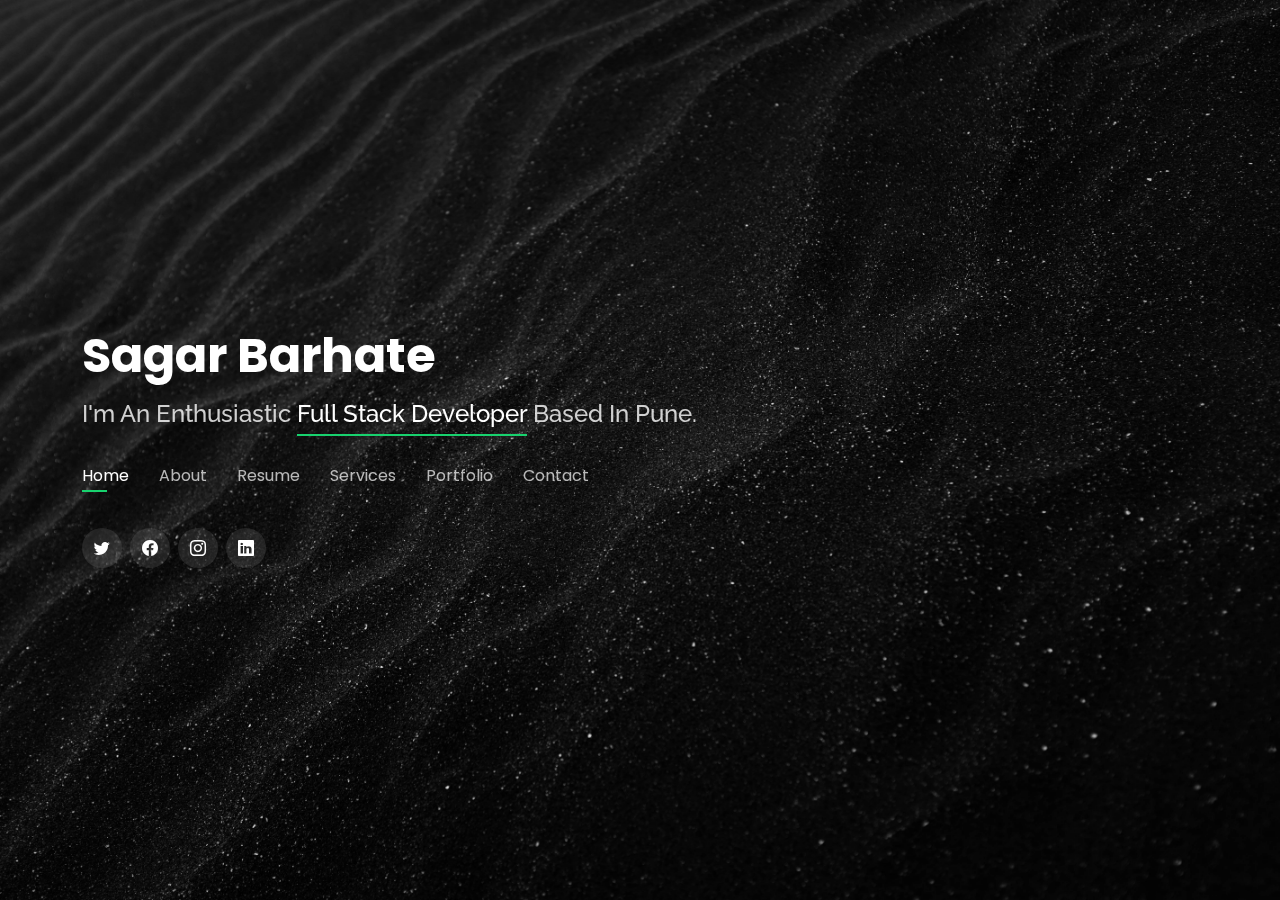
==== index.html @ d7d7c629 "initial code" ====
<!DOCTYPE html>
<html lang="en">

<head>
  <meta charset="utf-8">
  <meta content="width=device-width, initial-scale=1.0" name="viewport">

  <title>Personal Bootstrap Template</title>
  <meta content="" name="description">
  <meta content="" name="keywords">

  <!-- Favicons -->
  <link href="assets/img/favicon.png" rel="icon">
  <link href="assets/img/apple-touch-icon.png" rel="apple-touch-icon">

  <!-- Google Fonts -->
  <link
    href="https://fonts.googleapis.com/css?family=Open+Sans:300,300i,400,400i,600,600i,700,700i|Raleway:300,300i,400,400i,500,500i,600,600i,700,700i|Poppins:300,300i,400,400i,500,500i,600,600i,700,700i"
    rel="stylesheet">

  <!-- Vendor CSS Files -->
  <link href="assets/vendor/bootstrap/css/bootstrap.min.css" rel="stylesheet">
  <link href="assets/vendor/bootstrap-icons/bootstrap-icons.css" rel="stylesheet">
  <link href="assets/vendor/boxicons/css/boxicons.min.css" rel="stylesheet">
  <link href="assets/vendor/glightbox/css/glightbox.min.css" rel="stylesheet">
  <link href="assets/vendor/remixicon/remixicon.css" rel="stylesheet">
  <link href="assets/vendor/swiper/swiper-bundle.min.css" rel="stylesheet">

  <!-- Template Main CSS File -->
  <link href="assets/css/style.css" rel="stylesheet">

  <!-- =======================================================
  * Template Name: Personal
  * Updated: Sep 18 2023 with Bootstrap v5.3.2
  * Template URL: https://bootstrapmade.com/personal-free-resume-bootstrap-template/
  * Author: BootstrapMade.com
  * License: https://bootstrapmade.com/license/
  ======================================================== -->
</head>

<body>

  <!-- ======= Header ======= -->
  <header id="header">
    <div class="container">

      <h1><a href="index.html">Sagar Barhate</a></h1>
      <!-- Uncomment below if you prefer to use an image logo -->
      <!-- <a href="index.html" class="mr-auto"><img src="assets/img/logo.png" alt="" class="img-fluid"></a> -->
      <h2> I'm An Enthusiastic <span>Full Stack Developer</span> Based In Pune.
      </h2>
      

      <nav id="navbar" class="navbar">
        <ul>
          <li><a class="nav-link active" href="#header">Home</a></li>
          <li><a class="nav-link" href="#about">About</a></li>
          <li><a class="nav-link" href="#resume">Resume</a></li>
          <li><a class="nav-link" href="#services">Services</a></li>
          <li><a class="nav-link" href="#portfolio">Portfolio</a></li>
          <li><a class="nav-link" href="#contact">Contact</a></li>
        </ul>
        <i class="bi bi-list mobile-nav-toggle"></i>
      </nav><!-- .navbar -->

      <div class="social-links">
        <a href="#" class="twitter"><i class="bi bi-twitter"></i></a>
        <a href="#" class="facebook"><i class="bi bi-facebook"></i></a>
        <a href="#" class="instagram"><i class="bi bi-instagram"></i></a>
        <a href="https://www.linkedin.com/feed/" target="_blank" class="linkedin"><i class="bi bi-linkedin"></i></a>

      </div>

    </div>
  </header><!-- End Header -->

  <!-- ======= About Section ======= -->
  <section id="about" class="about">

    <!-- ======= About Me ======= -->
    <div class="about-me container">

      <div class="section-title">
        <h2>About</h2>
        <p>Learn more about me</p>
      </div>

      <div class="row">
        <div class="col-lg-4" data-aos="fade-right">
          <img src="assets/img/me.jpg" class="img-fluid" alt="">
        </div>
        <div class="col-lg-8 pt-4 pt-lg-0 content" data-aos="fade-left">
          <h3>Full Stack Developer</h3>
          <p class="fst-italic">
            Dynamic and dedicated frontend developer with 1 year of experience crafting responsive web applications. Proficient in leveraging Angular's robust framework to deliver intuitive user experiences. Skilled in TypeScript, HTML5, and CSS3, with a passion for clean, efficient code and problem-solving. Expertise includes creating dynamic applications and dynamically generating CSS classes. Additionally, deeply passionate about UI/UX design, consistently striving to enhance user interactions and aesthetics. A collaborative team player committed to continuous learning and staying abreast of emerging trends in web development.In addition to my expertise in WordPress CMS, I also possess advanced skills in backend development. Specifically, I excel in designing and implementing CRUD APIs, leveraging my deep understanding of backend technologies to create robust and scalable solutions.
          </p>
          <div class="row">
            <div class="col-lg-6">
              <ul>
                <li><i class="bi bi-chevron-right"></i> <strong>Birthday:</strong> <span>09 Jan 2000</span></li>
                <li><i class="bi bi-chevron-right"></i> <strong>Website:</strong> <span>www.example.com</span></li>
                <li><i class="bi bi-chevron-right"></i> <strong>Phone:</strong> <span>7066664725</span></li>
                <li><i class="bi bi-chevron-right"></i> <strong>City:</strong> <span>Pune</span></li>
              </ul>
            </div>
            <div class="col-lg-6">
              <ul>
                <li><i class="bi bi-chevron-right"></i> <strong>Age:</strong> <span>23</span></li>
                <li><i class="bi bi-chevron-right"></i> <strong>Degree:</strong> <span>Bachelor of Technology</span></li>
                <li><i class="bi bi-chevron-right"></i> <strong>Email:</strong>
                  <span>barhatesagar0301@gmail.com</span>
                </li>
                <li><i class="bi bi-chevron-right"></i> <strong>Freelance:</strong> <span>Available</span></li>
              </ul>
            </div>
          </div>
          <p>

          </p>
        </div>
      </div>

    </div><!-- End About Me -->

    <!-- ======= Counts ======= -->
    <div class="counts container">

      <div class="row">

        <div class="col-lg-3 col-md-6">
          <div class="count-box">
            <i class="bi bi-emoji-smile"></i>
            <span data-purecounter-start="0" data-purecounter-end="232" data-purecounter-duration="1"
              class="purecounter"></span>
            <p>Happy Clients</p>
          </div>
        </div>

        <div class="col-lg-3 col-md-6 mt-5 mt-md-0">
          <div class="count-box">
            <i class="bi bi-journal-richtext"></i>
            <span data-purecounter-start="0" data-purecounter-end="521" data-purecounter-duration="1"
              class="purecounter"></span>
            <p>Projects</p>
          </div>
        </div>

        <div class="col-lg-3 col-md-6 mt-5 mt-lg-0">
          <div class="count-box">
            <i class="bi bi-headset"></i>
            <span data-purecounter-start="0" data-purecounter-end="1463" data-purecounter-duration="1"
              class="purecounter"></span>
            <p>Hours Of Support</p>
          </div>
        </div>

        <div class="col-lg-3 col-md-6 mt-5 mt-lg-0">
          <div class="count-box">
            <i class="bi bi-award"></i>
            <span data-purecounter-start="0" data-purecounter-end="24" data-purecounter-duration="1"
              class="purecounter"></span>
            <p>Awards</p>
          </div>
        </div>

      </div>

    </div><!-- End Counts -->

    <!-- ======= Skills  ======= -->
    <div class="skills container">

      <div class="section-title">
        <h2>Skills</h2>
      </div>

      <div class="row skills-content">

        <div class="col-lg-6">

          <div class="progress">
            <span class="skill">HTML <i class="val">100%</i></span>
            <div class="progress-bar-wrap">
              <div class="progress-bar" role="progressbar" aria-valuenow="100" aria-valuemin="0" aria-valuemax="100">
              </div>
            </div>
          </div>

          <div class="progress">
            <span class="skill">CSS <i class="val">90%</i></span>
            <div class="progress-bar-wrap">
              <div class="progress-bar" role="progressbar" aria-valuenow="90" aria-valuemin="0" aria-valuemax="100">
              </div>
            </div>
          </div>

          <div class="progress">
            <span class="skill">TypeScript <i class="val">75%</i></span>
            <div class="progress-bar-wrap">
              <div class="progress-bar" role="progressbar" aria-valuenow="75" aria-valuemin="0" aria-valuemax="100">
              </div>
            </div>
          </div>

        </div>

        <div class="col-lg-6">

          <div class="progress">
            <span class="skill">Java <i class="val">80%</i></span>
            <div class="progress-bar-wrap">
              <div class="progress-bar" role="progressbar" aria-valuenow="80" aria-valuemin="0" aria-valuemax="100">
              </div>
            </div>
          </div>

          <div class="progress">
            <span class="skill">WordPress/CMS <i class="val">80%</i></span>
            <div class="progress-bar-wrap">
              <div class="progress-bar" role="progressbar" aria-valuenow="90" aria-valuemin="0" aria-valuemax="100">
              </div>
            </div>
          </div>

          <div class="progress">
            <span class="skill">Photoshop <i class="val">55%</i></span>
            <div class="progress-bar-wrap">
              <div class="progress-bar" role="progressbar" aria-valuenow="55" aria-valuemin="0" aria-valuemax="100">
              </div>
            </div>
          </div>

        </div>

      </div>

    </div><!-- End Skills -->

    <!-- ======= Interests ======= -->
    <div class="interests container">

      <div class="section-title">
        <h2>Interests</h2>
      </div>

      <div class="row">
        <div class="col-lg-3 col-md-4">
          <div class="icon-box">
            <i class="ri-store-line" style="color: #ffbb2c;"></i>
            <h3>Core Java</h3>
          </div>
        </div>
        <div class="col-lg-3 col-md-4 mt-4 mt-md-0">
          <div class="icon-box">
            <i class="ri-bar-chart-box-line" style="color: #5578ff;"></i>
            <h3>Advance Java </h3>
          </div>
        </div>
        <div class="col-lg-3 col-md-4 mt-4 mt-md-0">
          <div class="icon-box">
            <i class="ri-base-station-line" style="color: #e80368;"></i>
            <h3>Angular</h3>
          </div>
        </div>
        <div class="col-lg-3 col-md-4 mt-4 mt-lg-0">
          <div class="icon-box">
            <i class="ri-paint-brush-line" style="color: #e361ff;"></i>
            <h3>HTML 5</h3>
          </div>
        </div>
        <div class="col-lg-3 col-md-4 mt-4">
          <div class="icon-box">
            <i class="ri-sip-line" style="color: #47aeff;"></i>
            <h3>CSS 3</h3>
          </div>
        </div>
        <div class="col-lg-3 col-md-4 mt-4">
          <div class="icon-box">
            <i class="ri-gradienter-line" style="color: #ffa76e;"></i>
            <h3>Type Script</h3>
          </div>
        </div>
        <div class="col-lg-3 col-md-4 mt-4">
          <div class="icon-box">
            <i class="ri-file-list-3-line" style="color: #11dbcf;"></i>
            <h3>WordPress</h3>
          </div>
        </div>
        <div class="col-lg-3 col-md-4 mt-4">
          <div class="icon-box">
            <i class="ri-database-2-line" style="color: #4233ff;"></i>
            <h3>SQL</h3>
          </div>
        </div>
        <!-- <div class="col-lg-3 col-md-4 mt-4">
          <div class="icon-box">
            <i class="ri-anchor-line" style="color: #b2904f;"></i>
            <h3>esponsive design</h3>
          </div>
        </div>
        <div class="col-lg-3 col-md-4 mt-4">
          <div class="icon-box">
            <i class="ri-disc-line" style="color: #b20969;"></i>
            <h3>Moton Ideal</h3>
          </div>
        </div>
        <div class="col-lg-3 col-md-4 mt-4">
          <div class="icon-box">
            <i class="ri-base-station-line" style="color: #ff5828;"></i>
            <h3>Verdo Park</h3>
          </div>
        </div>
        <div class="col-lg-3 col-md-4 mt-4">
          <div class="icon-box">
            <i class="ri-fingerprint-line" style="color: #29cc61;"></i>
            <h3>Flavor Nivelanda</h3>
          </div>
        </div>
      </div> -->

    </div><!-- End Interests -->

    <!-- ======= Testimonials ======= -->
    <div class="testimonials container">

      <div class="section-title">
        <h2>Area Of Technical Expertise</h2>
      </div>

      <div class="testimonials-slider swiper" data-aos="fade-up" data-aos-delay="100">
        <div class="swiper-wrapper">

          <div class="swiper-slide">
            <div class="testimonial-item">
              <p>
                <i class="bx bxs-quote-alt-left quote-icon-left"></i>
                As an Angular expert, I specialize in harnessing Angular's robust capabilities to dynamically interpret JSON inputs, generating tailored HTML components, and applying corresponding CSS styles. This mastery enables the creation of dynamic systems that seamlessly adapt to user specifications, ensuring a highly customizable and responsive user experience.
                <i class="bx bxs-quote-alt-right quote-icon-right"></i>
              </p>
              <img src="assets/img/areaOfexpertise/Anular image.png" class="testimonial-img" alt="Angular image">
              <h3>Angular</h3>
            </div>
          </div><!-- End testimonial item -->

          <div class="swiper-slide">
            <div class="testimonial-item">
              <p>
                <i class="bx bxs-quote-alt-left quote-icon-left"></i>
                As an HTML expert, creating a dynamic component based on user-provided JSON requires a system proficient in parsing the JSON input to identify essential fields. This system then dynamically generates the corresponding HTML structure for seamless integration into web applications.I guarantee intuitive and responsive web applications tailored to unique user requirements.
                <i class="bx bxs-quote-alt-right quote-icon-right"></i>
              </p>
              <img src="assets/img/areaOfexpertise/HTML image.png" class="testimonial-img" alt="HTML image">
              <h3>HTML</h3>
            </div>
          </div><!-- End testimonial item -->

          <div class="swiper-slide">
            <div class="testimonial-item">
              <p>
                <i class="bx bxs-quote-alt-left quote-icon-left"></i>
                As a CSS expert, my proficiency dynamically generating styles based user-provided JSON data enhance web components dynamically. By leveraging techniques, I precise interpretation JSON inputs generate CSS styles seamlessly integrate HTML structures. This expertise facilitates visually appealing responsive web components tailored user specifications
                 <i class="bx bxs-quote-alt-right quote-icon-right"></i>
              </p>
              <img src="assets/img/areaOfexpertise/CSS image.png" class="testimonial-img" alt="CSS image">
              <h3>CSS</h3>
            </div>
          </div><!-- End testimonial item -->

          <div class="swiper-slide">
            <div class="testimonial-item">
              <p>
                <i class="bx bxs-quote-alt-left quote-icon-left"></i>
                As a TypeScript expert, I specialize in leveraging the language's robust features to build scalable and maintainable applications. With a deep understanding of TypeScript's static typing, object-oriented principles, and advanced language constructs, I excel in crafting efficient and error-free code that meets the demands of complex software projects.
                <i class="bx bxs-quote-alt-right quote-icon-right"></i>
              </p>
              <img src="assets/img/areaOfexpertise/TS image.png" class="testimonial-img" alt="">
              <h3>Type Script</h3>
            </div>
          </div><!-- End testimonial item -->

          <div class="swiper-slide">
            <div class="testimonial-item">
              <p>
                <i class="bx bxs-quote-alt-left quote-icon-left"></i>
                As a Java expert, I excel in developing robust and scalable applications using the Java programming language. With a deep understanding of Java's core concepts, object-oriented principles, and extensive libraries, I specialize in crafting efficient, reliable, and innovative software solutions that meet the demands of complex projects.
                 <i class="bx bxs-quote-alt-right quote-icon-right"></i>
              </p>
              <img src="assets/img/areaOfexpertise/java image.png" class="testimonial-img" alt="Java image">
              <h3>Java</h3>
          
            </div>
          </div><!-- End testimonial item -->


          <div class="swiper-slide">
            <div class="testimonial-item">
              <p>
                <i class="bx bxs-quote-alt-left quote-icon-left"></i>
                As an SQL expert, I specialize in designing, optimizing, and managing relational databases. With a deep understanding of SQL queries.I excel in ensuring efficient data retrieval, manipulation, and storage for diverse business needs. My expertise extends to performance tuning, security implementation, and seamless integration of databases within complex software ecosystems.
                 <i class="bx bxs-quote-alt-right quote-icon-right"></i>
              </p>
              <img src="assets/img/areaOfexpertise/SQL image.jpg" class="testimonial-img" alt="SQL image">
              <h3>SQL</h3>
          
            </div>
        </div>
        </div>
        <div class="swiper-pagination"></div>
      </div>

      <div class="owl-carousel testimonials-carousel">

      </div>

    </div><!-- End Testimonials  -->

  </section><!-- End About Section -->

  <!-- ======= Resume Section ======= -->


  <section id="resume" class="resume">
    <div class="container">
      <div style="float: right;">
        <button class="button-85" id="downloadResumeBtn">Download Resume</button>
        </div>
      <div class="section-title">
        <h2>Resume</h2>
        <p>Check My Resume</p>
      
      </div>
      <script>
        document.getElementById("downloadResumeBtn").addEventListener("click", function() {
          // Change 'your_resume.pdf' to the actual path of your PDF file
          var pdfPath = 'assets/SagarBarhateResume1.pdf';
          var link = document.createElement('a');
          link.href = pdfPath;
          link.download = 'Sagar_Dinkar_Barhate_Resume.pdf';
          link.click();
        });
      </script>
      <div class="row">
        <div class="col-lg-6">
          <h3 class="resume-title">Sumary</h3>
          <div class="resume-item pb-0">
            <h4>About Me</h4>
            <p><em>Dynamic and dedicated frontend developer with 1 year of experience crafting responsive web
                applications. Proficient in leveraging Angular's robust framework to deliver intuitive user experiences.
                Skilled in TypeScript, HTML5, and CSS3, with a passion for clean, efficient code and problem-solving.
                Expertise includes creating dynamic applications and dynamically generating CSS classes. Additionally,
                deeply passionate about UI/UX design, consistently striving to enhance user interactions and aesthetics.
                A collaborative team player committed to continuous learning and staying abreast of emerging trends in
                web development.</em></p>
          </div>

          <h3 class="resume-title">Education</h3>
          <div class="resume-item">
            <h4>Full Stack Web Development Course</h4>
            <p><em>Hefshine Software (Pune)</em></p>
          </div>
          <div class="resume-item">
            <h4>Bachelor of Technology in Mechanical Engineering</h4>
            <p><em>J.T.Mahajan College of Engineering Faizpur</em></p>
            <p>Dr. Babasaheb Ambedkar Technological University Lonere.</p>
            <p>CGPA: 8.85</p>
            <h5>August-2022</h5>
          </div>
          <div class="resume-item">
            <h4>Higher Secondary Certificate</h4>
            <p>Maharashtra State Board Of Secondary and Higher Secondary, Pune (Nashik Division), Maharashtra</p>
            <p>Percentage: 80.77%</p>
            <h5>February-2018</h5>
          </div>
          <div class="resume-item">
            <h4>Secondary School Certificate</h4>
            <p>
              Maharashtra State Board Of Secondary and Higher Secondary, Pune (Nashik Division), Maharashtra
            </p>
            <p>Percentage: 85.20%</p>
            <h5>March-2016</h5>
          </div>

        </div>

        <div class="col-lg-6">
          <h3 class="resume-title">Professional Experience</h3>
          <div class="resume-item">
            <h4>Junior Software Devloper</h4>
            <p><em>MEDIMAZE SOFTWARE PRIVATE LIMITED</em></p>
            <h5>March 2023 - Present</h5>
            <p>Project : Generic (HMIS) Health Management Information System</p>
            <p>As a core team member of the Health Management Information System (HMIS) project, pivotal in ensuring its
              success through multifaceted contributions:</p>
            <ul>
              <li>Played a key role in the implementation of a system designed to construct dynamic components and
                generate CSS dynamically based on user-supplied JSON for essential fields. This involved developing
                algorithms to interpret JSON data, analyzing it to identify essential fields and their styling
                properties, and dynamically generating corresponding HTML components alongside relevant CSS styles. The
                outcome was a dynamically tailored component crafted according to the user's requirements.</li>
              <li>Spearheaded the personalization feature implementation, allowing users to select from a variety of
                themes and customize the application interface according to their preferences. This included dynamic
                theming capabilities and role-based permission management for enhanced usability and security.</li>
              <li>Played a key role in the implementation of robust data management strategies, enabling seamless
                integration of PrimeNG and Bootstrap libraries to enrich user experience with responsive and visually
                appealing design components.</li>
              <li>Leveraged TypeScript interfaces to define clear data structures, promoting consistency and preventing
                type-related errors throughout the project's development lifecycle.</li>
              <li>Implemented seamless API binding, establishing a robust connection between the frontend and backend
                systems, facilitating efficient data exchange and communication between different components of the
                application.</li>
              <p>This role demanded meticulous attention to detail, effective communication within cross-functional
                teams, and a proactive approach towards problem-solving, resulting in the successful delivery of a
                dynamic and user-centric HMIS solution. </p>
            </ul>
            </p>
          </div>
        </div>
      </div>
    </div>


  </section><!-- End Resume Section -->

  <!-- ======= Services Section ======= -->
  <section id="services" class="services">
    <div class="container">

      <div class="section-title">
        <h2>Services</h2>
        <p>My Services</p>
      </div>

      <div class="row">
        <div class="col-lg-4 col-md-6 d-flex align-items-stretch">
          <div class="icon-box">
            <div class="icon"><i class="bx bxl-dribbble"></i></div>
            <h4><a href="">Lorem Ipsum</a></h4>
            <p>Voluptatum deleniti atque corrupti quos dolores et quas molestias excepturi</p>
          </div>
        </div>

        <div class="col-lg-4 col-md-6 d-flex align-items-stretch mt-4 mt-md-0">
          <div class="icon-box">
            <div class="icon"><i class="bx bx-file"></i></div>
            <h4><a href="">Sed ut perspiciatis</a></h4>
            <p>Duis aute irure dolor in reprehenderit in voluptate velit esse cillum dolore</p>
          </div>
        </div>

        <div class="col-lg-4 col-md-6 d-flex align-items-stretch mt-4 mt-lg-0">
          <div class="icon-box">
            <div class="icon"><i class="bx bx-tachometer"></i></div>
            <h4><a href="">Magni Dolores</a></h4>
            <p>Excepteur sint occaecat cupidatat non proident, sunt in culpa qui officia</p>
          </div>
        </div>

        <div class="col-lg-4 col-md-6 d-flex align-items-stretch mt-4">
          <div class="icon-box">
            <div class="icon"><i class="bx bx-world"></i></div>
            <h4><a href="">Nemo Enim</a></h4>
            <p>At vero eos et accusamus et iusto odio dignissimos ducimus qui blanditiis</p>
          </div>
        </div>

        <div class="col-lg-4 col-md-6 d-flex align-items-stretch mt-4">
          <div class="icon-box">
            <div class="icon"><i class="bx bx-slideshow"></i></div>
            <h4><a href="">Dele cardo</a></h4>
            <p>Quis consequatur saepe eligendi voluptatem consequatur dolor consequuntur</p>
          </div>
        </div>

        <div class="col-lg-4 col-md-6 d-flex align-items-stretch mt-4">
          <div class="icon-box">
            <div class="icon"><i class="bx bx-arch"></i></div>
            <h4><a href="">Divera don</a></h4>
            <p>Modi nostrum vel laborum. Porro fugit error sit minus sapiente sit aspernatur</p>
          </div>
        </div>

      </div>

    </div>
  </section><!-- End Services Section -->

  <!-- ======= Portfolio Section ======= -->
  <section id="portfolio" class="portfolio">
    <div class="container">

      <div class="section-title">
        <h2>Portfolio</h2>
        <p>My Works</p>
      </div>

      <div class="row">
        <div class="col-lg-12 d-flex justify-content-center">
          <ul id="portfolio-flters">
            <li data-filter="*" class="filter-active">All</li>
            <li data-filter=".filter-app">App</li>
            <li data-filter=".filter-card">Card</li>
            <li data-filter=".filter-web">Web</li>
          </ul>
        </div>
      </div>

      <div class="row portfolio-container">

        <div class="col-lg-4 col-md-6 portfolio-item filter-app">
          <div class="portfolio-wrap">
            <img src="assets/img/portfolio/portfolio-1.jpg" class="img-fluid" alt="">
            <div class="portfolio-info">
              <h4>App 1</h4>
              <p>App</p>
              <div class="portfolio-links">
                <a href="assets/img/portfolio/portfolio-1.jpg" data-gallery="portfolioGallery"
                  class="portfolio-lightbox" title="App 1"><i class="bx bx-plus"></i></a>
                <a href="portfolio-details.html" data-gallery="portfolioDetailsGallery" data-glightbox="type: external"
                  class="portfolio-details-lightbox" title="Portfolio Details"><i class="bx bx-link"></i></a>
              </div>
            </div>
          </div>
        </div>

        <div class="col-lg-4 col-md-6 portfolio-item filter-web">
          <div class="portfolio-wrap">
            <img src="assets/img/portfolio/portfolio-2.jpg" class="img-fluid" alt="">
            <div class="portfolio-info">
              <h4>Web 3</h4>
              <p>Web</p>
              <div class="portfolio-links">
                <a href="assets/img/portfolio/portfolio-2.jpg" data-gallery="portfolioGallery"
                  class="portfolio-lightbox" title="Web 3"><i class="bx bx-plus"></i></a>
                <a href="portfolio-details.html" data-gallery="portfolioDetailsGallery" data-glightbox="type: external"
                  class="portfolio-details-lightbox" title="Portfolio Details"><i class="bx bx-link"></i></a>
              </div>
            </div>
          </div>
        </div>

        <div class="col-lg-4 col-md-6 portfolio-item filter-app">
          <div class="portfolio-wrap">
            <img src="assets/img/portfolio/portfolio-3.jpg" class="img-fluid" alt="">
            <div class="portfolio-info">
              <h4>App 2</h4>
              <p>App</p>
              <div class="portfolio-links">
                <a href="assets/img/portfolio/portfolio-3.jpg" data-gallery="portfolioGallery"
                  class="portfolio-lightbox" title="App 2"><i class="bx bx-plus"></i></a>
                <a href="portfolio-details.html" data-gallery="portfolioDetailsGallery" data-glightbox="type: external"
                  class="portfolio-details-lightbox" title="Portfolio Details"><i class="bx bx-link"></i></a>
              </div>
            </div>
          </div>
        </div>

        <div class="col-lg-4 col-md-6 portfolio-item filter-card">
          <div class="portfolio-wrap">
            <img src="assets/img/portfolio/portfolio-4.jpg" class="img-fluid" alt="">
            <div class="portfolio-info">
              <h4>Card 2</h4>
              <p>Card</p>
              <div class="portfolio-links">
                <a href="assets/img/portfolio/portfolio-4.jpg" data-gallery="portfolioGallery"
                  class="portfolio-lightbox" title="Card 2"><i class="bx bx-plus"></i></a>
                <a href="portfolio-details.html" data-gallery="portfolioDetailsGallery" data-glightbox="type: external"
                  class="portfolio-details-lightbox" title="Portfolio Details"><i class="bx bx-link"></i></a>
              </div>
            </div>
          </div>
        </div>

        <div class="col-lg-4 col-md-6 portfolio-item filter-web">
          <div class="portfolio-wrap">
            <img src="assets/img/portfolio/portfolio-5.jpg" class="img-fluid" alt="">
            <div class="portfolio-info">
              <h4>Web 2</h4>
              <p>Web</p>
              <div class="portfolio-links">
                <a href="assets/img/portfolio/portfolio-5.jpg" data-gallery="portfolioGallery"
                  class="portfolio-lightbox" title="Web 2"><i class="bx bx-plus"></i></a>
                <a href="portfolio-details.html" data-gallery="portfolioDetailsGallery" data-glightbox="type: external"
                  class="portfolio-details-lightbox" title="Portfolio Details"><i class="bx bx-link"></i></a>
              </div>
            </div>
          </div>
        </div>

        <div class="col-lg-4 col-md-6 portfolio-item filter-app">
          <div class="portfolio-wrap">
            <img src="assets/img/portfolio/portfolio-6.jpg" class="img-fluid" alt="">
            <div class="portfolio-info">
              <h4>App 3</h4>
              <p>App</p>
              <div class="portfolio-links">
                <a href="assets/img/portfolio/portfolio-6.jpg" data-gallery="portfolioGallery"
                  class="portfolio-lightbox" title="App 3"><i class="bx bx-plus"></i></a>
                <a href="portfolio-details.html" data-gallery="portfolioDetailsGallery" data-glightbox="type: external"
                  class="portfolio-details-lightbox" title="Portfolio Details"><i class="bx bx-link"></i></a>
              </div>
            </div>
          </div>
        </div>

        <div class="col-lg-4 col-md-6 portfolio-item filter-card">
          <div class="portfolio-wrap">
            <img src="assets/img/portfolio/portfolio-7.jpg" class="img-fluid" alt="">
            <div class="portfolio-info">
              <h4>Card 1</h4>
              <p>Card</p>
              <div class="portfolio-links">
                <a href="assets/img/portfolio/portfolio-7.jpg" data-gallery="portfolioGallery"
                  class="portfolio-lightbox" title="Card 1"><i class="bx bx-plus"></i></a>
                <a href="portfolio-details.html" data-gallery="portfolioDetailsGallery" data-glightbox="type: external"
                  class="portfolio-details-lightbox" title="Portfolio Details"><i class="bx bx-link"></i></a>
              </div>
            </div>
          </div>
        </div>

        <div class="col-lg-4 col-md-6 portfolio-item filter-card">
          <div class="portfolio-wrap">
            <img src="assets/img/portfolio/portfolio-8.jpg" class="img-fluid" alt="">
            <div class="portfolio-info">
              <h4>Card 3</h4>
              <p>Card</p>
              <div class="portfolio-links">
                <a href="assets/img/portfolio/portfolio-8.jpg" data-gallery="portfolioGallery"
                  class="portfolio-lightbox" title="Card 3"><i class="bx bx-plus"></i></a>
                <a href="portfolio-details.html" data-gallery="portfolioDetailsGallery" data-glightbox="type: external"
                  class="portfolio-details-lightbox" title="Portfolio Details"><i class="bx bx-link"></i></a>
              </div>
            </div>
          </div>
        </div>

        <div class="col-lg-4 col-md-6 portfolio-item filter-web">
          <div class="portfolio-wrap">
            <img src="assets/img/portfolio/portfolio-9.jpg" class="img-fluid" alt="">
            <div class="portfolio-info">
              <h4>Web 3</h4>
              <p>Web</p>
              <div class="portfolio-links">
                <a href="assets/img/portfolio/portfolio-9.jpg" data-gallery="portfolioGallery"
                  class="portfolio-lightbox" title="Web 3"><i class="bx bx-plus"></i></a>
                <a href="portfolio-details.html" data-gallery="portfolioDetailsGallery" data-glightbox="type: external"
                  class="portfolio-details-lightbox" title="Portfolio Details"><i class="bx bx-link"></i></a>
              </div>
            </div>
          </div>
        </div>

      </div>

    </div>
  </section><!-- End Portfolio Section -->

  <!-- ======= Contact Section ======= -->
  <section id="contact" class="contact">
    <div class="container">

      <div class="section-title">
        <h2>Contact</h2>
        <p>Contact Me</p>
      </div>

      <div class="row mt-2">

        <div class="col-md-6 d-flex align-items-stretch">
          <div class="info-box">
            <i class="bx bx-map"></i>
            <h3>My Address</h3>
            <p>Near Mayureshwar Ganapati Mandir,Dange Chauk,Pune</p>
          </div>
        </div>

        <div class="col-md-6 mt-4 mt-md-0 d-flex align-items-stretch">
          <div class="info-box">
            <i class="bx bx-share-alt"></i>
            <h3>Social Profiles</h3>
            <div class="social-links">
              <!-- <a href="#" class="twitter"><i class="bi bi-twitter"></i></a> -->
              <a href="#" class="facebook"><i class="bi bi-facebook"></i></a>
              <a href="#" class="instagram"><i class="bi bi-instagram"></i></a>
              <a href="#" class="google-plus"><i class="bi bi-skype"></i></a>
              <a href="#" class="linkedin"><i class="bi bi-linkedin"></i></a>
            </div>
          </div>
        </div>

        <div class="col-md-6 mt-4 d-flex align-items-stretch">
          <div class="info-box">
            <i class="bx bx-envelope"></i>
            <h3>Email Me</h3>
            <p>barhatesagar0301@gmail.com</p>
          </div>
        </div>
        <div class="col-md-6 mt-4 d-flex align-items-stretch">
          <div class="info-box">
            <i class="bx bx-phone-call"></i>
            <h3>Call Me</h3>
            <p>+91 7066664725 </p>
          </div>
        </div>
      </div>

      

    </div>
  </section><!-- End Contact Section -->

  <div class="credits">
    <!-- All the links in the footer should remain intact. -->
    <!-- You can delete the links only if you purchased the pro version. -->
    <!-- Licensing information: https://bootstrapmade.com/license/ -->
    <!-- Purchase the pro version with working PHP/AJAX contact form: https://bootstrapmade.com/personal-free-resume-bootstrap-template/ -->
    <!-- Designed by <a href="https://bootstrapmade.com/">BootstrapMade</a> -->
  </div>

  <!-- Vendor JS Files -->
  <script src="assets/vendor/purecounter/purecounter_vanilla.js"></script>
  <script src="assets/vendor/bootstrap/js/bootstrap.bundle.min.js"></script>
  <script src="assets/vendor/glightbox/js/glightbox.min.js"></script>
  <script src="assets/vendor/isotope-layout/isotope.pkgd.min.js"></script>
  <script src="assets/vendor/swiper/swiper-bundle.min.js"></script>
  <script src="assets/vendor/waypoints/noframework.waypoints.js"></script>
  <script src="assets/vendor/php-email-form/validate.js"></script>

  <!-- Template Main JS File -->
  <script src="assets/js/main.js"></script>

</body>

</html>
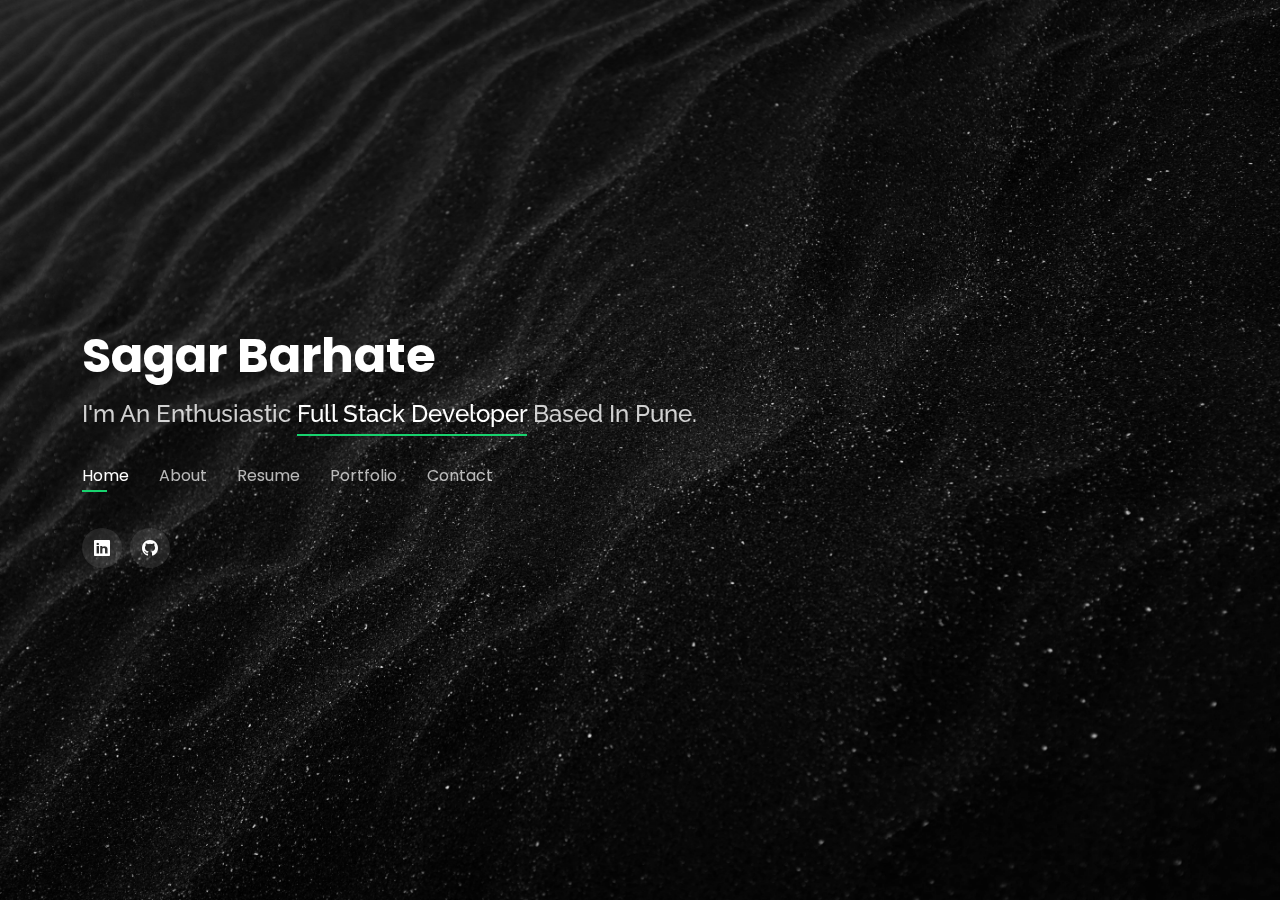
==== commit 7e26a2a6: "porfolio changes" ====
--- a/index.html
+++ b/index.html
@@ -5,13 +5,13 @@
   <meta charset="utf-8">
   <meta content="width=device-width, initial-scale=1.0" name="viewport">
 
-  <title>Personal Bootstrap Template</title>
+  <title>Sagar Barhate Portfolio</title>
   <meta content="" name="description">
   <meta content="" name="keywords">
 
   <!-- Favicons -->
-  <link href="assets/img/favicon.png" rel="icon">
-  <link href="assets/img/apple-touch-icon.png" rel="apple-touch-icon">
+  <link href="assets/img/companyLogo.jpg" rel="icon">
+  <link href="assets/img/companyLogo.jpg" rel="apple-touch-icon">
 
   <!-- Google Fonts -->
   <link
@@ -56,7 +56,7 @@
           <li><a class="nav-link active" href="#header">Home</a></li>
           <li><a class="nav-link" href="#about">About</a></li>
           <li><a class="nav-link" href="#resume">Resume</a></li>
-          <li><a class="nav-link" href="#services">Services</a></li>
+          <!-- <li><a class="nav-link" href="#services">Services</a></li> -->
           <li><a class="nav-link" href="#portfolio">Portfolio</a></li>
           <li><a class="nav-link" href="#contact">Contact</a></li>
         </ul>
@@ -64,11 +64,10 @@
       </nav><!-- .navbar -->
 
       <div class="social-links">
-        <a href="#" class="twitter"><i class="bi bi-twitter"></i></a>
-        <a href="#" class="facebook"><i class="bi bi-facebook"></i></a>
-        <a href="#" class="instagram"><i class="bi bi-instagram"></i></a>
-        <a href="https://www.linkedin.com/feed/" target="_blank" class="linkedin"><i class="bi bi-linkedin"></i></a>
-
+         <!-- <a href="#" class="twitter"><i class="bi bi-twitter"></i></a>
+        <a href="#" class="facebook"><i class="bi bi-facebook"></i></a> -->
+        <a href="https://www.linkedin.com/in/sagar-barhate-/" target="_blank" class="linkedin"><i class="bi bi-linkedin"></i></a>
+        <a href="https://github.com/barhatesagar" target="_blank" class="instagram"><i class="bi bi-github"></i></a> 
       </div>
 
     </div>
@@ -87,12 +86,12 @@
 
       <div class="row">
         <div class="col-lg-4" data-aos="fade-right">
-          <img src="assets/img/me.jpg" class="img-fluid" alt="">
+          <img src="assets/img/sagar11.png"  class="img-fluid" alt="">
         </div>
         <div class="col-lg-8 pt-4 pt-lg-0 content" data-aos="fade-left">
           <h3>Full Stack Developer</h3>
           <p class="fst-italic">
-            Dynamic and dedicated frontend developer with 1 year of experience crafting responsive web applications. Proficient in leveraging Angular's robust framework to deliver intuitive user experiences. Skilled in TypeScript, HTML5, and CSS3, with a passion for clean, efficient code and problem-solving. Expertise includes creating dynamic applications and dynamically generating CSS classes. Additionally, deeply passionate about UI/UX design, consistently striving to enhance user interactions and aesthetics. A collaborative team player committed to continuous learning and staying abreast of emerging trends in web development.In addition to my expertise in WordPress CMS, I also possess advanced skills in backend development. Specifically, I excel in designing and implementing CRUD APIs, leveraging my deep understanding of backend technologies to create robust and scalable solutions.
+            Dynamic and dedicated frontend developer with 1.5 year of experience crafting responsive web applications. Proficient in leveraging Angular's robust framework to deliver intuitive user experiences. Skilled in TypeScript, HTML5, and CSS3, with a passion for clean, efficient code and problem-solving. Expertise includes creating dynamic applications and dynamically generating CSS classes. Additionally, deeply passionate about UI/UX design, consistently striving to enhance user interactions and aesthetics. A collaborative team player committed to continuous learning and staying abreast of emerging trends in web development.In addition to my expertise in WordPress CMS, I also possess advanced skills in backend development. Specifically, I excel in designing and implementing CRUD APIs, leveraging my deep understanding of backend technologies to create robust and scalable solutions.
           </p>
           <div class="row">
             <div class="col-lg-6">
@@ -123,7 +122,7 @@
     </div><!-- End About Me -->
 
     <!-- ======= Counts ======= -->
-    <div class="counts container">
+    <!-- <div class="counts container">
 
       <div class="row">
 
@@ -165,7 +164,8 @@
 
       </div>
 
-    </div><!-- End Counts -->
+    </div> -->
+    <!-- End Counts -->
 
     <!-- ======= Skills  ======= -->
     <div class="skills container">
@@ -223,7 +223,7 @@
           </div>
 
           <div class="progress">
-            <span class="skill">Photoshop <i class="val">55%</i></span>
+            <span class="skill">Bootstrap <i class="val">85%</i></span>
             <div class="progress-bar-wrap">
               <div class="progress-bar" role="progressbar" aria-valuenow="55" aria-valuemin="0" aria-valuemax="100">
               </div>
@@ -432,7 +432,7 @@
       <script>
         document.getElementById("downloadResumeBtn").addEventListener("click", function() {
           // Change 'your_resume.pdf' to the actual path of your PDF file
-          var pdfPath = 'assets/SagarBarhateResume1.pdf';
+          var pdfPath = 'assets/Sagar Barhate Resume.pdf';
           var link = document.createElement('a');
           link.href = pdfPath;
           link.download = 'Sagar_Dinkar_Barhate_Resume.pdf';
@@ -444,7 +444,7 @@
           <h3 class="resume-title">Sumary</h3>
           <div class="resume-item pb-0">
             <h4>About Me</h4>
-            <p><em>Dynamic and dedicated frontend developer with 1 year of experience crafting responsive web
+            <p><em>Dynamic and dedicated frontend developer with 1.5 year of experience crafting responsive web
                 applications. Proficient in leveraging Angular's robust framework to deliver intuitive user experiences.
                 Skilled in TypeScript, HTML5, and CSS3, with a passion for clean, efficient code and problem-solving.
                 Expertise includes creating dynamic applications and dynamically generating CSS classes. Additionally,
@@ -597,9 +597,9 @@
         <div class="col-lg-12 d-flex justify-content-center">
           <ul id="portfolio-flters">
             <li data-filter="*" class="filter-active">All</li>
-            <li data-filter=".filter-app">App</li>
-            <li data-filter=".filter-card">Card</li>
-            <li data-filter=".filter-web">Web</li>
+            <li data-filter=".filter-app">Project</li>
+            <!-- <li data-filter=".filter-card">Dashboard</li> -->
+            <!-- <li data-filter=".filter-web">Web</li> -->
           </ul>
         </div>
       </div>
@@ -608,13 +608,13 @@
 
         <div class="col-lg-4 col-md-6 portfolio-item filter-app">
           <div class="portfolio-wrap">
-            <img src="assets/img/portfolio/portfolio-1.jpg" class="img-fluid" alt="">
-            <div class="portfolio-info">
-              <h4>App 1</h4>
-              <p>App</p>
-              <div class="portfolio-links">
-                <a href="assets/img/portfolio/portfolio-1.jpg" data-gallery="portfolioGallery"
-                  class="portfolio-lightbox" title="App 1"><i class="bx bx-plus"></i></a>
+            <img src="assets/img/portfolio/ApulakiProject11.png" class="img-fluid" alt="">
+            <div class="portfolio-info">
+              <h4>Project 1 : Apulki HMIS</h4>
+              <p>web</p>
+              <div class="portfolio-links">
+                <!-- <a href="assets/img/portfolio/ApulakiProject11.png" data-gallery="portfolioGallery"
+                  class="portfolio-lightbox" title="Project 1"><i class="bx bx-plus"></i></a> -->
                 <a href="portfolio-details.html" data-gallery="portfolioDetailsGallery" data-glightbox="type: external"
                   class="portfolio-details-lightbox" title="Portfolio Details"><i class="bx bx-link"></i></a>
               </div>
@@ -622,7 +622,7 @@
           </div>
         </div>
 
-        <div class="col-lg-4 col-md-6 portfolio-item filter-web">
+        <!-- <div class="col-lg-4 col-md-6 portfolio-item filter-web">
           <div class="portfolio-wrap">
             <img src="assets/img/portfolio/portfolio-2.jpg" class="img-fluid" alt="">
             <div class="portfolio-info">
@@ -636,25 +636,27 @@
               </div>
             </div>
           </div>
-        </div>
+        </div> -->
 
         <div class="col-lg-4 col-md-6 portfolio-item filter-app">
           <div class="portfolio-wrap">
-            <img src="assets/img/portfolio/portfolio-3.jpg" class="img-fluid" alt="">
-            <div class="portfolio-info">
-              <h4>App 2</h4>
-              <p>App</p>
-              <div class="portfolio-links">
-                <a href="assets/img/portfolio/portfolio-3.jpg" data-gallery="portfolioGallery"
-                  class="portfolio-lightbox" title="App 2"><i class="bx bx-plus"></i></a>
-                <a href="portfolio-details.html" data-gallery="portfolioDetailsGallery" data-glightbox="type: external"
-                  class="portfolio-details-lightbox" title="Portfolio Details"><i class="bx bx-link"></i></a>
-              </div>
-            </div>
-          </div>
-        </div>
-
-        <div class="col-lg-4 col-md-6 portfolio-item filter-card">
+            <img src="assets/img/portfolio/Manuguru1.png" class="img-fluid" alt="">
+            <div class="portfolio-info">
+              <h4>Project 2 : Manuguru HMIS</h4>
+              <p>Web</p>
+              <div class="portfolio-links">
+                <!-- <a href="assets/img/portfolio/portfolio-3.jpg" data-gallery="portfolioGallery"
+                  class="portfolio-lightbox" title="App 2"><i class="bx bx-plus"></i></a> -->
+                <a href="manuguru.html" data-gallery="portfolioDetailsGallery" data-glightbox="type: external"
+                  class="portfolio-details-lightbox" title="Portfolio Details"><i class="bx bx-link"></i></a>
+              </div>
+            </div>
+          </div>
+        </div>
+
+
+      
+        <!-- <div class="col-lg-4 col-md-6 portfolio-item filter-card">
           <div class="portfolio-wrap">
             <img src="assets/img/portfolio/portfolio-4.jpg" class="img-fluid" alt="">
             <div class="portfolio-info">
@@ -668,41 +670,56 @@
               </div>
             </div>
           </div>
-        </div>
-
-        <div class="col-lg-4 col-md-6 portfolio-item filter-web">
-          <div class="portfolio-wrap">
-            <img src="assets/img/portfolio/portfolio-5.jpg" class="img-fluid" alt="">
-            <div class="portfolio-info">
-              <h4>Web 2</h4>
+        </div> -->
+
+        <!-- <div class="col-lg-4 col-md-6 portfolio-item filter-web">
+          <div class="portfolio-wrap">
+            <img src="assets/img/portfolio/ApulakiProject.png" class="img-fluid" alt="">
+            <div class="portfolio-info">
+              <h4>Project : Apulki</h4>
               <p>Web</p>
               <div class="portfolio-links">
-                <a href="assets/img/portfolio/portfolio-5.jpg" data-gallery="portfolioGallery"
-                  class="portfolio-lightbox" title="Web 2"><i class="bx bx-plus"></i></a>
+                <a href="assets/img/portfolio/ApulakiProject.png" data-gallery="portfolioGallery"
+                  class="portfolio-lightbox" title="Apulki 2"><i class="bx bx-plus"></i></a>
                 <a href="portfolio-details.html" data-gallery="portfolioDetailsGallery" data-glightbox="type: external"
                   class="portfolio-details-lightbox" title="Portfolio Details"><i class="bx bx-link"></i></a>
               </div>
             </div>
           </div>
-        </div>
+        </div> -->
 
         <div class="col-lg-4 col-md-6 portfolio-item filter-app">
           <div class="portfolio-wrap">
-            <img src="assets/img/portfolio/portfolio-6.jpg" class="img-fluid" alt="">
-            <div class="portfolio-info">
-              <h4>App 3</h4>
-              <p>App</p>
-              <div class="portfolio-links">
-                <a href="assets/img/portfolio/portfolio-6.jpg" data-gallery="portfolioGallery"
-                  class="portfolio-lightbox" title="App 3"><i class="bx bx-plus"></i></a>
-                <a href="portfolio-details.html" data-gallery="portfolioDetailsGallery" data-glightbox="type: external"
-                  class="portfolio-details-lightbox" title="Portfolio Details"><i class="bx bx-link"></i></a>
-              </div>
-            </div>
-          </div>
-        </div>
-
-        <div class="col-lg-4 col-md-6 portfolio-item filter-card">
+            <img src="assets/img/portfolio/sataraProject.png" class="img-fluid" alt="">
+            <div class="portfolio-info">
+              <h4>Project 3 : Satara HMIS</h4>
+              <p>Web</p>
+              <div class="portfolio-links">
+                <!-- <a href="assets/img/portfolio/portfolio-6.jpg" data-gallery="portfolioGallery"
+                  class="portfolio-lightbox" title="App 3"><i class="bx bx-plus"></i></a> -->
+                <a href="satara.html" data-gallery="portfolioDetailsGallery" data-glightbox="type: external"
+                  class="portfolio-details-lightbox" title="Portfolio Details"><i class="bx bx-link"></i></a>
+              </div>
+            </div>
+          </div>
+        </div>
+        <div class="col-lg-4 col-md-6 portfolio-item filter-app">
+          <div class="portfolio-wrap">
+            <img src="assets/img/portfolio/Generic4.png" class="img-fluid" alt="">
+            <div class="portfolio-info">
+              <h4>Project 4 : Core Generic HIMS</h4>
+              <p>Web</p>
+              <div class="portfolio-links">
+                <!-- <a href="assets/img/portfolio/portfolio-3.jpg" data-gallery="portfolioGallery"
+                  class="portfolio-lightbox" title="App 2"><i class="bx bx-plus"></i></a> -->
+                <a href="genericCore.html" data-gallery="portfolioDetailsGallery" data-glightbox="type: external"
+                  class="portfolio-details-lightbox" title="Portfolio Details"><i class="bx bx-link"></i></a>
+              </div>
+            </div>
+          </div>
+        </div>
+
+        <!-- <div class="col-lg-4 col-md-6 portfolio-item filter-card">
           <div class="portfolio-wrap">
             <img src="assets/img/portfolio/portfolio-7.jpg" class="img-fluid" alt="">
             <div class="portfolio-info">
@@ -716,9 +733,9 @@
               </div>
             </div>
           </div>
-        </div>
-
-        <div class="col-lg-4 col-md-6 portfolio-item filter-card">
+        </div> -->
+
+        <!-- <div class="col-lg-4 col-md-6 portfolio-item filter-card">
           <div class="portfolio-wrap">
             <img src="assets/img/portfolio/portfolio-8.jpg" class="img-fluid" alt="">
             <div class="portfolio-info">
@@ -732,9 +749,9 @@
               </div>
             </div>
           </div>
-        </div>
-
-        <div class="col-lg-4 col-md-6 portfolio-item filter-web">
+        </div> -->
+
+        <!-- <div class="col-lg-4 col-md-6 portfolio-item filter-web">
           <div class="portfolio-wrap">
             <img src="assets/img/portfolio/portfolio-9.jpg" class="img-fluid" alt="">
             <div class="portfolio-info">
@@ -748,7 +765,7 @@
               </div>
             </div>
           </div>
-        </div>
+        </div> -->
 
       </div>
 
@@ -770,7 +787,7 @@
           <div class="info-box">
             <i class="bx bx-map"></i>
             <h3>My Address</h3>
-            <p>Near Mayureshwar Ganapati Mandir,Dange Chauk,Pune</p>
+            <p>Gurudwara Chowk Akurdi , Shree Ganesh Colony , Pune.</p>
           </div>
         </div>
 
@@ -780,10 +797,11 @@
             <h3>Social Profiles</h3>
             <div class="social-links">
               <!-- <a href="#" class="twitter"><i class="bi bi-twitter"></i></a> -->
-              <a href="#" class="facebook"><i class="bi bi-facebook"></i></a>
+              <!-- <a href="#" class="facebook"><i class="bi bi-facebook"></i></a>
               <a href="#" class="instagram"><i class="bi bi-instagram"></i></a>
-              <a href="#" class="google-plus"><i class="bi bi-skype"></i></a>
-              <a href="#" class="linkedin"><i class="bi bi-linkedin"></i></a>
+              <a href="#" class="google-plus"><i class="bi bi-skype"></i></a> -->
+              <a href="https://github.com/barhatesagar" target="_blank" class="instagram"><i class="bi bi-github"></i></a> 
+              <a href="https://www.linkedin.com/in/sagar-barhate-/" target="_blank" ><i class="bi bi-linkedin"></i></a>
             </div>
           </div>
         </div>
--- a/assets/css/style.css
+++ b/assets/css/style.css
@@ -941,7 +941,7 @@
   right: 0;
   top: 0;
   bottom: 0;
-  overflow-y: auto;
+  /* overflow-y: auto; */
 }
 
 .portfolio-details .container {
@@ -955,9 +955,9 @@
   margin-bottom: 20px;
 }
 
-.portfolio-details .portfolio-info {
+/* .portfolio-details .portfolio-info {
   padding-top: 45px;
-}
+} */
 
 .portfolio-details .portfolio-info h3 {
   font-size: 22px;
@@ -1328,4 +1328,69 @@
   left: 0;
   top: 0;
   border-radius: 10px;
+}/* Add or modify these styles in assets/css/style.css */
+
+.portfolio-details {
+  padding: 30px 0;
+}
+
+.portfolio-title {
+  font-size: 24px;
+  font-weight: bold;
+  margin-bottom: 20px;
+}
+
+.portfolio-info h3 {
+  font-size: 20px;
+  font-weight: bold;
+  margin-bottom: 20px;
+}
+
+.portfolio-info ul {
+  list-style: none;
+  padding: 0;
+}
+
+.portfolio-info ul li {
+  padding: 10px 0;
+  font-size: 16px;
+}
+
+.portfolio-info p, .portfolio-info ol {
+  font-size: 16px;
+  line-height: 1.5;
+}
+
+.portfolio-details-slider img {
+  width: 100%;
+  height: auto;
+}
+
+.swiper-slide {
+  display: flex;
+  justify-content: center;
+  align-items: center;
+}
+
+.portfolio-info .content-container {
+  max-height: 400px; /* Adjust height as needed */
+  overflow-y: auto;
+  padding-right: 15px; /* Prevent content from being hidden behind the scrollbar */
+}
+
+.portfolio-info .content-container::-webkit-scrollbar {
+  width: 10px;
+}
+
+.portfolio-info .content-container::-webkit-scrollbar-thumb {
+  background-color: #18D26E;
+  border-radius: 10px;
+}
+
+.portfolio-info .content-container::-webkit-scrollbar-thumb:hover {
+  background-color: #19b361;
+}
+.portfolio-info ul li {
+  padding:0px !important;
+  font-size: 16px;
 }